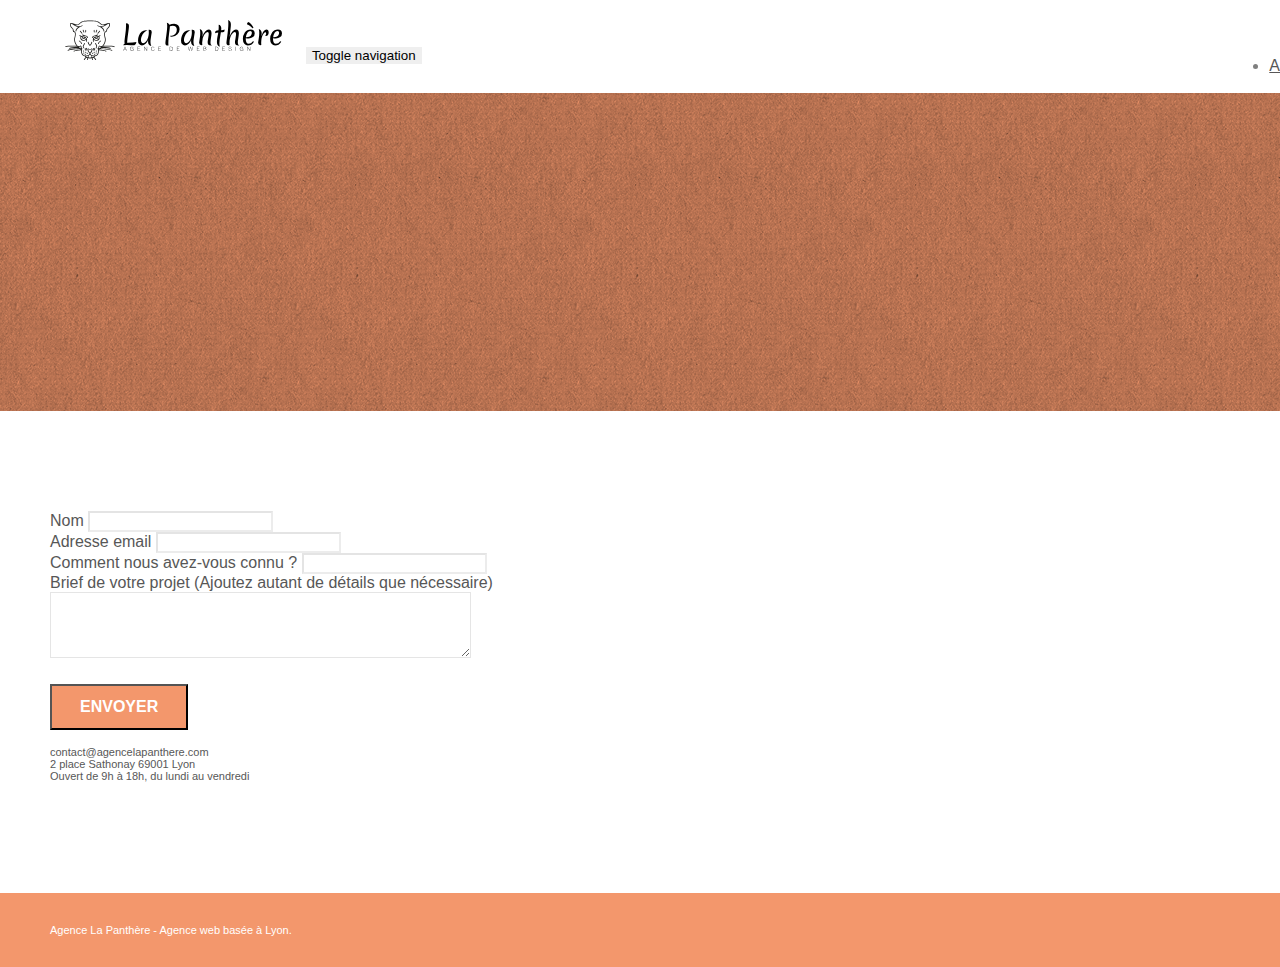
==== contact.html @ 6322ded4 "Add meta tag + update URL page "contact"" ====
<!doctype html>
<html lang="fr">
<head>
    <meta charset="utf-8">
	<meta name="robots" content="index, follow">
    <meta name="description" content="L'agence de webdesin La panthère se tient à votre écoute pour vos projets.
	N'hésitez pas à nous contacter.">
    <meta name="viewport" content="width=device-width, initial-scale=1.0, viewport-fit=cover">
    <link rel="shortcut icon" type="image/png" href="favicon.jpg">
    
	<link rel="stylesheet" type="text/css" href="./css/bootstrap.min.css">
	<link rel="stylesheet" type="text/css" href="style.css">
	<link rel="stylesheet" type="text/css" href="./css/font-awesome.min.css">
	<link rel="stylesheet" type="text/css" href="./css/et-line.min.css">
	
    
	<script src="./js/jquery-2.1.0.min.js"></script>
	<script src="./js/bootstrap.min.js"></script>
	<script src="./js/blocs.min.js"></script>
	<script src="./js/jqBootstrapValidation.js"></script>
	<script src="./js/formHandler.js"></script>

    <title>Contactez-nous</title>

    
<!-- Analytics -->
 
<!-- Analytics END -->
    
</head>

<body>
<!-- Principal conteneur -->
	<div class="page-container">
    
		<!-- Header -->
		<header class="bloc bgc-white l-bloc " id="bloc-0">

			<div class="container bloc-sm">

				<div class="navbar row">
					
					<div class="navbar-header">
						<a class="navbar-brand" href="index.html"><img src="img/agence-la-panthere-monochrome.svg" alt="atlanta web design logo" height="40" /></a>
						<button id="nav-toggle" type="button" class="ui-navbar-toggle navbar-toggle" data-toggle="collapse" data-target=".navbar-1">
							<span class="sr-only">Toggle navigation</span><span class="icon-bar"></span><span class="icon-bar"></span><span class="icon-bar"></span>
						</button>
					</div>

					<nav class="collapse navbar-collapse navbar-1 special-dropdown-nav">
						<ul class="site-navigation nav navbar-nav">
							<li>
								<a href="index.html">Accueil</a>
							</li>
							<li>
							</li>
							<li>
								<a href="contact.html">Contact</a>
							</li>
						</ul>
					</nav>

				</div>

			</div>

		</header>
		<!-- header END -->

		<!-- bloc-6 -->
		<div class="bloc bg-dots-bg bg-repeat bgc-atomic-tangerine d-bloc bloc-bg-texture texture-paper" id="bloc-6">
			<div class="container bloc-lg">
				<div class="row">
					<div class="col-sm-12">
						<h1 class="text-center hero-bloc-text tc-white">
							Parlons web design !
						</h1>
						<p class="text-center mg-lg tc-white tight-width-whitespace">
							Nous sommes ravis que vous souhaitiez collaborer avec notre agence.<br>
							Parlez-nous de votre projet en complétant le formulaire ci-dessous.
						</p>
					</div>
				</div>
			</div>
		</div>
		<!-- bloc-6 END -->

		<!-- bloc-7 -->
		<div class="bloc bgc-white l-bloc" id="bloc-7">

			<div class="container bloc-lg">
				<div class="row">
					<div class="col-sm-6">
						<form id="form_1" novalidate success-msg="Your message has been sent." fail-msg="Sorry it seems that our mail server is not responding, Sorry for the inconvenience!">
							<div class="form-group">
								<label>
									Nom
								</label>
								<input id="name" class="form-control" required />
							</div>

							<div class="form-group">
								<label>
									Adresse email
								</label>
								<input id="email" class="form-control" type="email" required />
							</div>

							<div class="form-group">
								<label>
									Comment nous avez-vous connu ?
								</label>
								<input class="form-control" type="email" required id="input_504" />
							</div>

							<div class="form-group">
								<label>
									Brief de votre projet (Ajoutez autant de détails que nécessaire)<br>
								</label><textarea id="message" class="form-control" rows="4" cols="50" required></textarea>
							</div> 

							<button class="bloc-button btn btn-lg btn-block cta-hero btn-atomic-tangerine" type="submit">
								Envoyer
							</button>
						</form>
					</div>

					<div class="col-sm-6">
						<p>
							contact@agencelapanthere.com<br>2 place Sathonay 69001 Lyon<br>Ouvert de 9h à 18h, du lundi au vendredi<br>
						</p>
					</div>

				</div>
			</div>
		</div>
		<!-- bloc-7 END -->

		<!-- ScrollToTop Button -->
		<a class="bloc-button btn btn-d scrollToTop" onclick="scrollToTarget('1')"><span class="fa fa-chevron-up"></span></a>
		<!-- ScrollToTop Button END-->


		<!-- Footer - bloc-8 -->
		<footer class="bloc bgc-atomic-tangerine d-bloc" id="bloc-8">

			<div class="container bloc-sm">
				<div class="row">

					<div class="col-sm-12">
						<p class="text-center white">
							Agence La Panthère - Agence web basée à Lyon.<br>
						</p>

						<div class="row row-no-gutters social">
							<div class="col-sm-3">
								<div class="text-center">
									<a class="social" href="index.html"><span class="fa fa-twitter icon-md"></span></a>
								</div>
							</div>

							<div class="col-sm-3">
								<div class="text-center">
									<a class="social" href="index.html"><span class="fa fa-facebook icon-md"></span></a>
								</div>
							</div>

							<div class="col-sm-3">
								<div class="text-center">
									<a class="social" href="index.html"><span class="fa fa-dribbble icon-md"></span></a>
								</div>
							</div>

							<div class="col-sm-3">
								<div class="text-center">
									<a class="social" href="index.html"><span class="fa fa-instagram icon-md"></span></a>
								</div>
							</div>
						
						</div>

					</div>

				</div>

			</div>

		</footer>
		<!-- Footer - bloc-8 END -->

	</div>
<!-- Principal conteneur END -->
</body>
</html>
---- style.css ----
body {
    margin: 0;
    padding: 0;
    background: #FFF;
    overflow-x: hidden;
    -webkit-font-smoothing: antialiased;
    -moz-osx-font-smoothing: grayscale;
}

a,
button {
    transition: all .3s ease-in-out;
    outline: none!important;
}

a:hover {
    text-decoration: none;
    cursor: pointer;
}

#page-loading-blocs-notifaction {
    position: fixed;
    top: 0;
    bottom: 0;
    width: 100%;
    z-index: 100000;
    background: #FFFFFF url("img/pageload-spinner.gif") no-repeat center center;
}

.bloc {
    width: 100%;
    clear: both;
    background: 50% 50% no-repeat;
    padding: 0 50px;
    -webkit-background-size: cover;
    -moz-background-size: cover;
    -o-background-size: cover;
    background-size: cover;
    position: relative;
}

.bloc .container {
    padding-left: 0;
    padding-right: 0;
}

.bloc-lg {
    padding: 100px 50px;
}

.bloc-md {
    padding: 50px;
}

.bloc-sm {
    padding: 20px 50px;
}

.bg-center,
.bg-l-edge,
.bg-r-edge,
.bg-t-edge,
.bg-b-edge,
.bg-tl-edge,
.bg-bl-edge,
.bg-tr-edge,
.bg-br-edge,
.bg-repeat {
    -webkit-background-size: auto!important;
    -moz-background-size: auto!important;
    -o-background-size: auto!important;
    background-size: auto!important;
}

.bg-repeat {
    background: repeat;
}

.bg-t-edge {
    background: top no-repeat;
}

.bloc-bg-texture::before {
    content: "";
    background-size: 2px 2px;
    position: absolute;
    top: 0;
    bottom: 0;
    left: 0;
    right: 0;
}

.texture-paper::before {
    background: url("img/texture-paper.png");
    background-size: 280px 280px;
}

.b-parallax {
    background-attachment: fixed;
}

.d-bloc {
    color: rgba(255, 255, 255, .7);
}

.d-bloc button:hover {
    color: rgba(255, 255, 255, .9);
}

.d-bloc .icon-round,
.d-bloc .icon-square,
.d-bloc .icon-rounded,
.d-bloc .icon-semi-rounded-a,
.d-bloc .icon-semi-rounded-b {
    border-color: rgba(255, 255, 255, .9);
}

.d-bloc .divider-h span {
    border-color: rgba(255, 255, 255, .2);
}

.d-bloc .a-btn,
.d-bloc .navbar a,
.d-bloc .navbar-brand,
.d-bloc a .icon-sm,
.d-bloc a .icon-md,
.d-bloc a .icon-lg,
.d-bloc a .icon-xl,
.d-bloc h1 a,
.d-bloc h2 a,
.d-bloc h3 a,
.d-bloc h4 a,
.d-bloc h5 a,
.d-bloc h6 a,
.d-bloc p a {
    color: rgba(255, 255, 255, .6);
}

.d-bloc .a-btn:hover,
.d-bloc .navbar a:hover,
.d-bloc .navbar-brand:hover,
.d-bloc a:hover .icon-sm,
.d-bloc a:hover .icon-md,
.d-bloc a:hover .icon-lg,
.d-bloc a:hover .icon-xl,
.d-bloc h1 a:hover,
.d-bloc h2 a:hover,
.d-bloc h3 a:hover,
.d-bloc h4 a:hover,
.d-bloc h5 a:hover,
.d-bloc h6 a:hover,
.d-bloc p a:hover {
    color: rgba(255, 255, 255, 1);
}

.d-bloc .navbar-toggle .icon-bar {
    background: rgba(255, 255, 255, 1);
}

.d-bloc .btn-wire,
.d-bloc .btn-wire:hover {
    color: rgba(255, 255, 255, 1);
    border-color: rgba(255, 255, 255, 1);
}

.d-bloc .panel {
    color: rgba(0, 0, 0, .5);
}

.d-bloc .panel button:hover {
    color: rgba(0, 0, 0, .7);
}

.d-bloc .panel icon {
    border-color: rgba(0, 0, 0, .7);
}

.d-bloc .panel .divider-h span {
    border-color: rgba(0, 0, 0, .1);
}

.d-bloc .panel .a-btn {
    color: rgba(0, 0, 0, .6);
}

.d-bloc .panel .a-btn:hover {
    color: rgba(0, 0, 0, 1);
}

.d-bloc .panel .btn-wire,
.d-bloc .panel .btn-wire:hover {
    color: rgba(0, 0, 0, .7);
    border-color: rgba(0, 0, 0, .3);
}

.d-bloc .panel,
.l-bloc {
    color: rgba(0, 0, 0, .5);
}

.d-bloc .panel button:hover,
.l-bloc button:hover {
    color: rgba(0, 0, 0, .7);
}

.l-bloc .icon-round,
.l-bloc .icon-square,
.l-bloc .icon-rounded,
.l-bloc .icon-semi-rounded-a,
.l-bloc .icon-semi-rounded-b {
    border-color: rgba(0, 0, 0, .7);
}

.d-bloc .panel .divider-h span,
.l-bloc .divider-h span {
    border-color: rgba(0, 0, 0, .1);
}

.d-bloc .panel .a-btn,
.l-bloc .a-btn,
.l-bloc .navbar a,
.l-bloc .navbar-brand,
.l-bloc a .icon-sm,
.l-bloc a .icon-md,
.l-bloc a .icon-lg,
.l-bloc a .icon-xl,
.l-bloc h1 a,
.l-bloc h2 a,
.l-bloc h3 a,
.l-bloc h4 a,
.l-bloc h5 a,
.l-bloc h6 a,
.l-bloc p a {
    color: rgba(0, 0, 0, .6);
}

.d-bloc .panel .a-btn:hover,
.l-bloc .a-btn:hover,
.l-bloc .navbar a:hover,
.l-bloc .navbar-brand:hover,
.l-bloc a:hover .icon-sm,
.l-bloc a:hover .icon-md,
.l-bloc a:hover .icon-lg,
.l-bloc a:hover .icon-xl,
.l-bloc h1 a:hover,
.l-bloc h2 a:hover,
.l-bloc h3 a:hover,
.l-bloc h4 a:hover,
.l-bloc h5 a:hover,
.l-bloc h6 a:hover,
.l-bloc p a:hover {
    color: rgba(0, 0, 0, 1);
}

.l-bloc .navbar-toggle .icon-bar {
    color: rgba(0, 0, 0, .6);
}

.d-bloc .panel .btn-wire,
.d-bloc .panel .btn-wire:hover,
.l-bloc .btn-wire,
.l-bloc .btn-wire:hover {
    color: rgba(0, 0, 0, .7);
    border-color: rgba(0, 0, 0, .3);
}

.voffset {
    margin-top: 30px;
}

.voffset-lg {
    margin-top: 80px;
}

.row-no-gutters {
    margin-right: 0;
    margin-left: 0;
}

.row.row-no-gutters > [class^="col-"],
.row.row-no-gutters > [class*=" col-"] {
    padding-right: 0;
    padding-left: 0;
}

#bloc-1-hero h1 {
    font-size: 32px;
}

.navbar {
    margin-bottom: 0;
    z-index: 1;
}

.navbar-brand {
    height: auto;
    padding: 3px 15px;
    font-size: 25px;
    font-weight: normal;
    font-weight: 600;
    line-height: 44px;
}

.navbar-brand img {
    max-height: 200px;
    margin: 0 5px 0 0;
    display: inline;
}

.navbar-brand img[src$=svg] {
    min-width: 100px;
}

.nav-center .navbar-brand img {
    margin: 0;
}

.navbar .nav {
    padding-top: 2px;
    margin-right: -16px;
    float: right;
    z-index: 1;
}

.nav > li {
    float: left;
    margin-top: 4px;
    font-size: 16px;
}

.navbar-nav .open .dropdown-menu > li > a {
    text-align: inherit;
}

.nav > li a:hover,
.nav > li a:focus {
    background: transparent;
}

.navbar-toggle {
    margin: 10px 10px 0 0;
    border: 0px;
}

.navbar-toggle:hover {
    background: transparent!important;
}

.navbar-toggle .icon-bar {
    background-color: rgba(0, 0, 0, .5);
    width: 26px;
}

.nav-invert .navbar .nav {
    float: left;
}

.nav-invert .navbar-header,
.nav-invert .navbar-brand {
    float: right;
    position: relative;
    z-index: 2;
}

@media (min-width: 768px) {
    .site-navigation {
        position: absolute;
        top: 50%;
        right: 20px;
        transform: translate(0, -50%);
        -webkit-transform: translateY(-50%);
    }
    .nav > li .dropdown-menu a,
    .nav > li .dropdown-menu a:hover {
        color: #484848;
    }
    .nav-invert .site-navigation {
        left: 0;
        right: 0;
    }
    .nav-center {
        text-align: center;
    }
    .nav-center .navbar-header {
        width: 100%;
    }
    .nav-center .navbar-header,
    .nav-center .navbar-brand,
    .nav-center .nav > li {
        float: none;
        display: inline-block;
    }
    .nav-center .site-navigation {
        position: relative;
        width: 100%;
        right: 0;
        margin-right: 0px;
        margin-top: 20px;
    }
    .nav-center.mini-nav .navbar-toggle {
        float: none;
        margin: 10px auto 0;
    }
}

.nav > li > .dropdown a {
    background: none!important;
    display: block;
    padding: 14px 15px;
}

nav .caret {
    margin: 0 5px;
}

.dropdown-menu .dropdown-menu {
    top: -8px;
    left: 100%;
}

.dropdown-menu .dropmenu-flow-right {
    top: 100%;
    left: 0;
    margin-left: -1px;
    border-top-left-radius: 0;
    border-top-right-radius: 0;
}

.dropdown-menu .dropdown span {
    border: 4px solid black;
    border-top-color: transparent;
    border-right-color: transparent;
    border-bottom-color: transparent;
    margin: 6px -5px 0 0!important;
    float: right;
}

.mg-md {
    margin-top: 10px;
    margin-bottom: 20px;
}

.mg-lg {
    margin-top: 10px;
    margin-bottom: 40px;
}

.btn {
    margin: 0 5px 5px 0;
}

.btn.pull-right {
    margin: 0 0 5px 5px;
}

.btn-d,
.btn-d:hover,
.btn-d:focus {
    color: #FFF;
    background: rgba(0, 0, 0, .3);
}

button {
    outline: none!important;
}

.btn-rd {
    border-radius: 40px;
}

.btn-clean {
    border: 1px solid rgba(0, 0, 0, .08);
    border-bottom-color: rgba(0, 0, 0, .1);
    text-shadow: 0 1px 0 rgba(0, 0, 1, .1);
    box-shadow: 0 1px 3px rgba(0, 0, 1, .25), inset 0 1px 0 0 rgba(255, 255, 255, .15);
}

.icon-md {
    font-size: 30px!important;
}

.icon-lg {
    font-size: 60px!important;
}

.sm-shadow {
    text-shadow: 0 1px 2px rgba(0, 0, 0, .3);
}

.panel-sq,
.panel-sq .panel-heading,
.panel-sq .panel-footer {
    border-radius: 0;
}

.panel-rd {
    border-radius: 30px;
}

.panel-rd .panel-heading {
    border-radius: 29px 29px 0 0;
}

.panel-rd .panel-footer {
    border-radius: 0 0 29px 29px;
}

.form-control {
    border-color: rgba(0, 0, 0, .1);
    box-shadow: none;
}

.scrollToTop {
    width: 40px;
    height: 40px;
    position: fixed;
    bottom: 20px;
    right: 20px;
    opacity: 0;
    z-index: 500;
    transition: all .3s ease-in-out;
}

.scrollToTop span {
    margin-top: 6px;
}

.showScrollTop {
    font-size: 14px;
    opacity: 1;
}

a[data-lightbox] {
    position: relative;
    display: block;
    text-align: center;
}

a[data-lightbox]:hover::before {
    content: "+";
    font-family: "HelveticaNeue-Light", "Helvetica Neue Light", "Helvetica Neue", Helvetica, Arial;
    font-size: 32px;
    width: 50px;
    height: 50px;
    margin-left: -25px;
    border-radius: 50%;
    background: rgba(0, 0, 0, .6);
    color: #FFF;
    font-weight: 100;
    z-index: 1;
    position: absolute;
    top: 50%;
    transform: translateY(-50%);
    -webkit-transform: translateY(-50%);
}

a[data-lightbox]:hover img {
    opacity: 0.6;
    -webkit-animation-fill-mode: none;
    animation-fill-mode: none;
}

#lightbox-modal {
    display: flex;
    align-items: center;
}

#lightbox-modal .modal-dialog {
    width: 90%;
    max-width: 900px;
    margin: 0 auto 0;
}

#lightbox-modal .modal-dialog img {
    max-height: 90vh;
    margin: 0 auto;
}

.lightbox-caption {
    padding: 20px;
    color: #FFF;
    background: rgba(0, 0, 0, .5);
    position: absolute;
    left: 15px;
    right: 15px;
    bottom: 5px;
}

.close-lightbox {
    color: #FFF;
    font-size: 30px;
    position: absolute;
    top: 20px;
    right: 20px;
    z-index: 20;
    background: rgba(0, 0, 0, .5);
    border: none;
    line-height: 30px;
    padding: 0 9px 5px;
    opacity: 0.3;
}

.close-lightbox:hover,
.next-lightbox:hover,
.prev-lightbox:hover {
    opacity: 1.0;
    color: #FFF;
}

.next-lightbox,
.prev-lightbox {
    font-size: 20px;
    color: rgba(255, 255, 255, .9);
    background: rgba(0, 0, 0, .5);
    transition: all .2s ease-in-out;
    position: absolute;
    top: 45%;
    z-index: 1;
    opacity: 0.4;
}

.next-lightbox {
    padding: 6px 8px 1px 13px;
    right: 25px;
}

.prev-lightbox {
    padding: 6px 13px 1px 10px;
    left: 25px;
}

.snapshot-lb .modal-body {
    padding-bottom: 45px;
}

.snapshot-lb .lightbox-caption {
    padding: 0;
    color: rgba(0, 0, 0, .5);
    background: none;
}

h1,
h2,
h3,
h4,
h5,
h6,
p,
label,
.btn,
a {
    font-family: "helvetica";
    font-weight: 400;
    color: #575757!important;
}

.container {
    max-width: 1000px;
}

.hero-bloc-text {
    font-size: 38px;
}

.hero-bloc-text-sub {
    font-size: 36px;
}

.statement-bloc-text {
    line-height: 26px;
    font-style: italic;
    font-size: 20px;
    text-align: center;
    font-weight: lighter;
    max-width: 520px;
    margin: auto auto auto auto;
}

p {
    font-size: 11px;
}

.tight-width-whitespace {
    max-width: 600px;
    margin: auto auto auto auto;
}

.h1 {
    font-size: 20px;
    font-family: "Open Sans";
}

.cta-hero {
    margin-top: 22px;
    color: #FFFFFF!important;
    text-transform: uppercase;
    padding: 12px 28px 12px 28px;
    font-size: 16px;
    font-weight: 700;
}

.social {
    max-width: 400px;
    margin: auto auto auto auto;
}

h2 {
    font-size: 22px;
    line-height: 1.4em;
}

h3 {
    font-size: 15px;
    text-transform: uppercase;
    font-weight: 700;
    color: #333333!important;
}

.med-width-whitespace {
    max-width: 800px;
    margin: auto auto auto auto;
    box-shadow: 0px 0px 0px #000000;
}

h1 {
    color: #333333!important;
}

h4 {
    color: #333333!important;
}

.icons {
    margin-bottom: 14px;
    margin-top: 24px;
}

.white {
    color: #FFFFFF!important;
}

.portfolio-thumb {
    margin-bottom: 24px;
}

.portfolio-row {
    margin-bottom: 44px;
    margin-top: 50px;
}

.avatar {
    box-shadow: 0px 4px 9px rgba(0, 0, 0, 0.3);
}

.black-background {
    background-color: rgba(165, 147, 99, 0.7);
    padding: 40px 40px 40px 40px;
}

.bold-link {
    font-weight: 900;
    text-decoration: underline!important;
}

.bgc-white {
    background-color: #FFFFFF;
}

.bgc-dark-slate-blue {
    background-color: #364577;
}

.bgc-atomic-tangerine {
    background-color: #F3976C;
}

.tc-white {
    color: #F3976C!important;
}

.btn-atomic-tangerine {
    background: #F3976C;
    color: #FFFFFF!important;
}

.btn-atomic-tangerine:hover {
    background: #c27956!important;
    color: #FFFFFF!important;
}

.ltc-white {
    color: #FFFFFF!important;
}

.ltc-white:hover {
    color: #cccccc!important;
}

.ltc-atomic-tangerine {
    color: #F3976C!important;
}

.ltc-atomic-tangerine:hover {
    color: #c27956!important;
}

.icon-dark-slate-blue {
    color: #364577!important;
    border-color: #364577!important;
}

.bg-dots-bg {
    background-image: url("img/dots-bg.png");
}

.bg-lines-h2-bg {
    background-image: url("img/lines-h2-bg.png");
}

.bg-banniere {
    background-image: url("img/agence-la-panthere.jpg");
}

.bg-presentation {
    background-image: url("img/image-de-presentation.bmp");
}

@media (max-width: 1024px) {
    .bloc {
        padding-left: 20px;
        padding-right: 20px;
    }
    .bloc.full-width-bloc,
    .bloc-tile-2.full-width-bloc .container,
    .bloc-tile-3.full-width-bloc .container,
    .bloc-tile-4.full-width-bloc .container {
        padding-left: 0;
        padding-right: 0;
    }
}

@media (max-width: 992px) and (min-width: 768px) {
    .navbar .nav {
        max-width: 80%
    }
    .nav-center.navbar .nav {
        max-width: 100%
    }
}

@media only screen and (min-device-width: 768px) and (max-device-width: 1024px) and (orientation: landscape) {
    .b-parallax {
        background-attachment: scroll;
    }
}

@media only screen and (min-device-width: 1024px) and (max-device-width: 1366px) and (-webkit-min-device-pixel-ratio: 1.5) {
    .b-parallax {
        background-attachment: scroll;
    }
}

@media (max-width: 991px) {
    .container {
        width: 100%;
    }
    .b-parallax {
        background-attachment: scroll;
    }
    .page-container,
    #hero-bloc {
        overflow-x: hidden;
        position: relative;
    }
    .bloc {
        padding-left: constant(safe-area-inset-left);
        padding-right: constant(safe-area-inset-right);
    }
    .bloc-group,
    .bloc-group .bloc {
        display: block;
        width: 100%;
    }
    .bloc-fill-screen .fill-bloc-top-edge,
    .bloc-fill-screen .fill-bloc-bottom-edge {
        padding: 0 20px;
        padding-left: constant(safe-area-inset-left);
        padding-right: constant(safe-area-inset-right);
    }
}

@media (max-width: 767px) {
    .page-container {
        overflow-x: hidden;
        position: relative;
    }
    h1,
    h2,
    h3,
    h4,
    h5,
    h6,
    p,
    #disqus_thread {
        padding-left: 10px!important;
        padding-right: 10px!important;
    }
    .b-parallax {
        background-attachment: scroll;
    }
    .navbar .nav {
        padding-top: 0;
        border-top: 1px solid rgba(0, 0, 0, .2);
        float: none!important;
    }
    .navbar.row {
        margin-left: 0;
        margin-right: 0;
    }
    .site-navigation {
        position: inherit;
        transform: none;
        -webkit-transform: none;
        -ms-transform: none;
    }
    .nav > li {
        margin-top: 0;
        border-bottom: 1px solid rgba(0, 0, 0, .1);
        background: rgba(0, 0, 0, .05);
        text-align: left;
        padding-left: 15px;
        width: 100%;
    }
    .nav > li:hover {
        background: rgba(0, 0, 0, .08);
    }
    .dropdown .dropdown a .caret {
        float: none;
        margin: 5px 0 0 10px!important;
        border: 4px solid black;
        border-bottom-color: transparent;
        border-right-color: transparent;
        border-left-color: transparent;
    }
    #hero-bloc .navbar .nav {
        background: rgba(0, 0, 0, .8);
    }
    #hero-bloc .navbar .nav a {
        color: rgba(255, 255, 255, .6);
    }
    .hero {
        padding: 50px 0;
    }
    .hero-nav {
        left: -1px;
        right: -1px;
    }
    .navbar-collapse {
        padding: 0;
        overflow-x: hidden;
        -webkit-box-shadow: none;
        box-shadow: none;
    }
    .navbar-brand img {
        max-height: 40px;
        width: auto;
    }
    .nav-invert .navbar-header {
        float: none;
        width: 100%;
    }
    .nav-invert .navbar-toggle {
        float: left;
        margin-left: 10px;
    }
    .bloc {
        padding-left: 0;
        padding-right: 0;
    }
    .bloc-xxl,
    .bloc-xl,
    .bloc-lg {
        padding: 40px 0;
    }
    .bloc-sm,
    .bloc-md {
        padding-left: 0;
        padding-right: 0;
    }
    .bloc-tile-2 .container,
    .bloc-tile-3 .container,
    .bloc-tile-4 .container,
    .bloc-fill-screen .fill-bloc-top-edge,
    .bloc-fill-screen .fill-bloc-bottom-edge {
        padding-left: 0;
        padding-right: 0;
    }
    .a-block {
        padding: 0 10px;
    }
    .btn-dwn {
        display: none;
    }
    .voffset {
        margin-top: 5px;
    }
    .voffset-md {
        margin-top: 20px;
    }
    .voffset-lg {
        margin-top: 30px;
    }
    form {
        padding: 5px;
    }
    .close-lightbox {
        display: inline-block;
    }
    .blocsapp-device-iphone5 {
        background-size: 216px 425px;
        padding-top: 60px;
        width: 216px;
        height: 425px;
    }
    .blocsapp-device-iphone5 img {
        width: 180px;
        height: 320px;
    }
}

@media (max-width: 400px) {
    .bloc {
        padding-left: 0;
        padding-right: 0;
    }
}

@media (max-width: 767px) {
    .bloc-mob-center-text {
        text-align: center;
    }
}
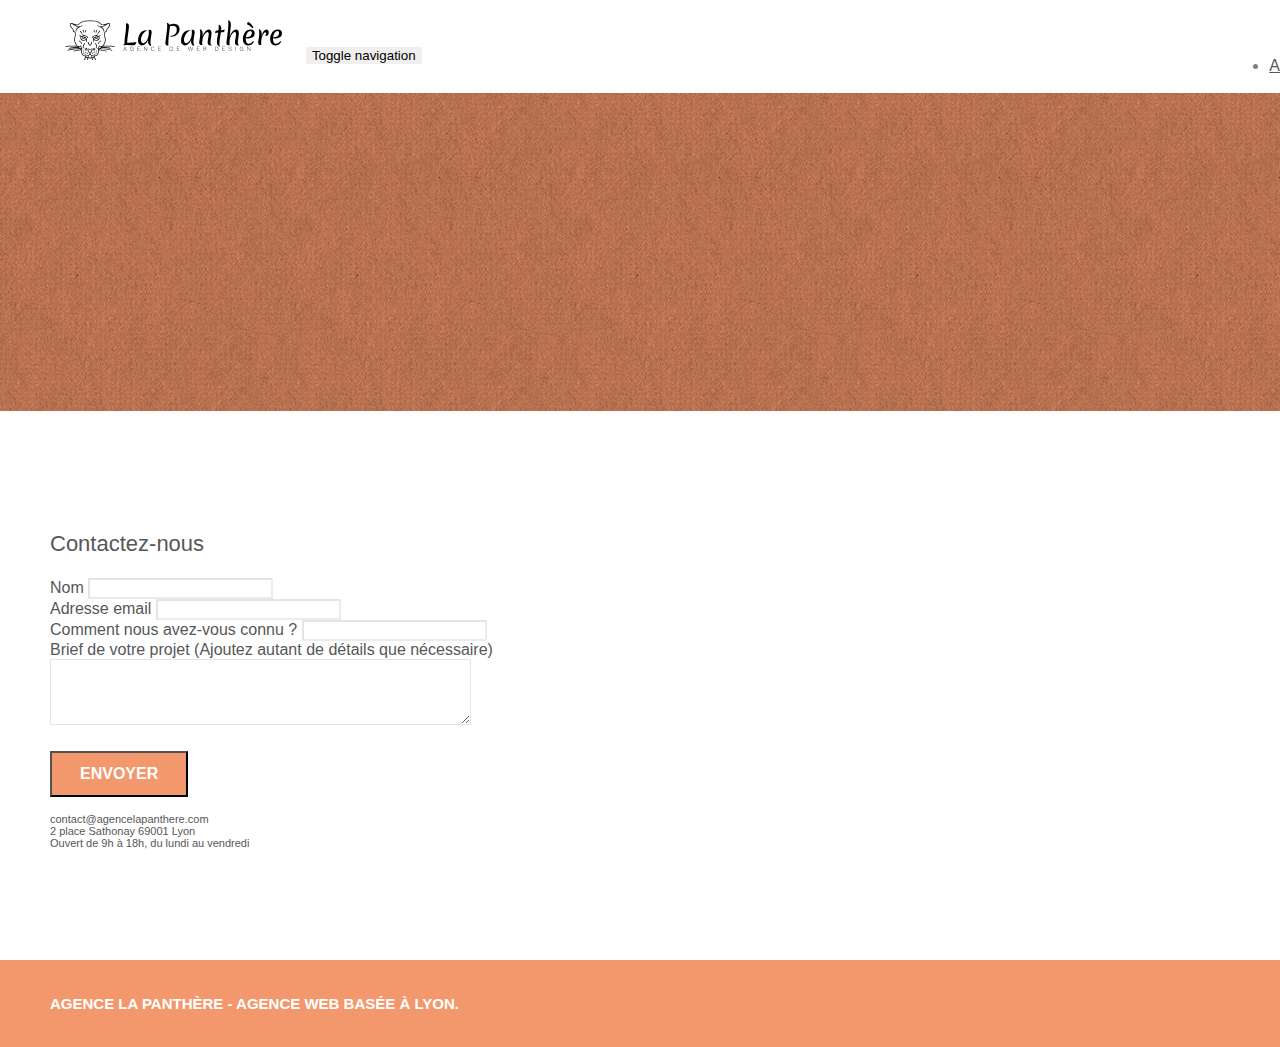
==== commit 98a4bde6: "update heading structure & content" ====
--- a/contact.html
+++ b/contact.html
@@ -20,7 +20,7 @@
 	<script src="./js/jqBootstrapValidation.js"></script>
 	<script src="./js/formHandler.js"></script>
 
-    <title>Contactez-nous</title>
+    <title>Agence La Panthère: contactez-nous</title>
 
     
 <!-- Analytics -->
@@ -91,6 +91,7 @@
 			<div class="container bloc-lg">
 				<div class="row">
 					<div class="col-sm-6">
+						<h2> Contactez-nous</h2>
 						<form id="form_1" novalidate success-msg="Your message has been sent." fail-msg="Sorry it seems that our mail server is not responding, Sorry for the inconvenience!">
 							<div class="form-group">
 								<label>
@@ -148,9 +149,9 @@
 				<div class="row">
 
 					<div class="col-sm-12">
-						<p class="text-center white">
+						<h3 class="text-center white">
 							Agence La Panthère - Agence web basée à Lyon.<br>
-						</p>
+						</h3>
 
 						<div class="row row-no-gutters social">
 							<div class="col-sm-3">
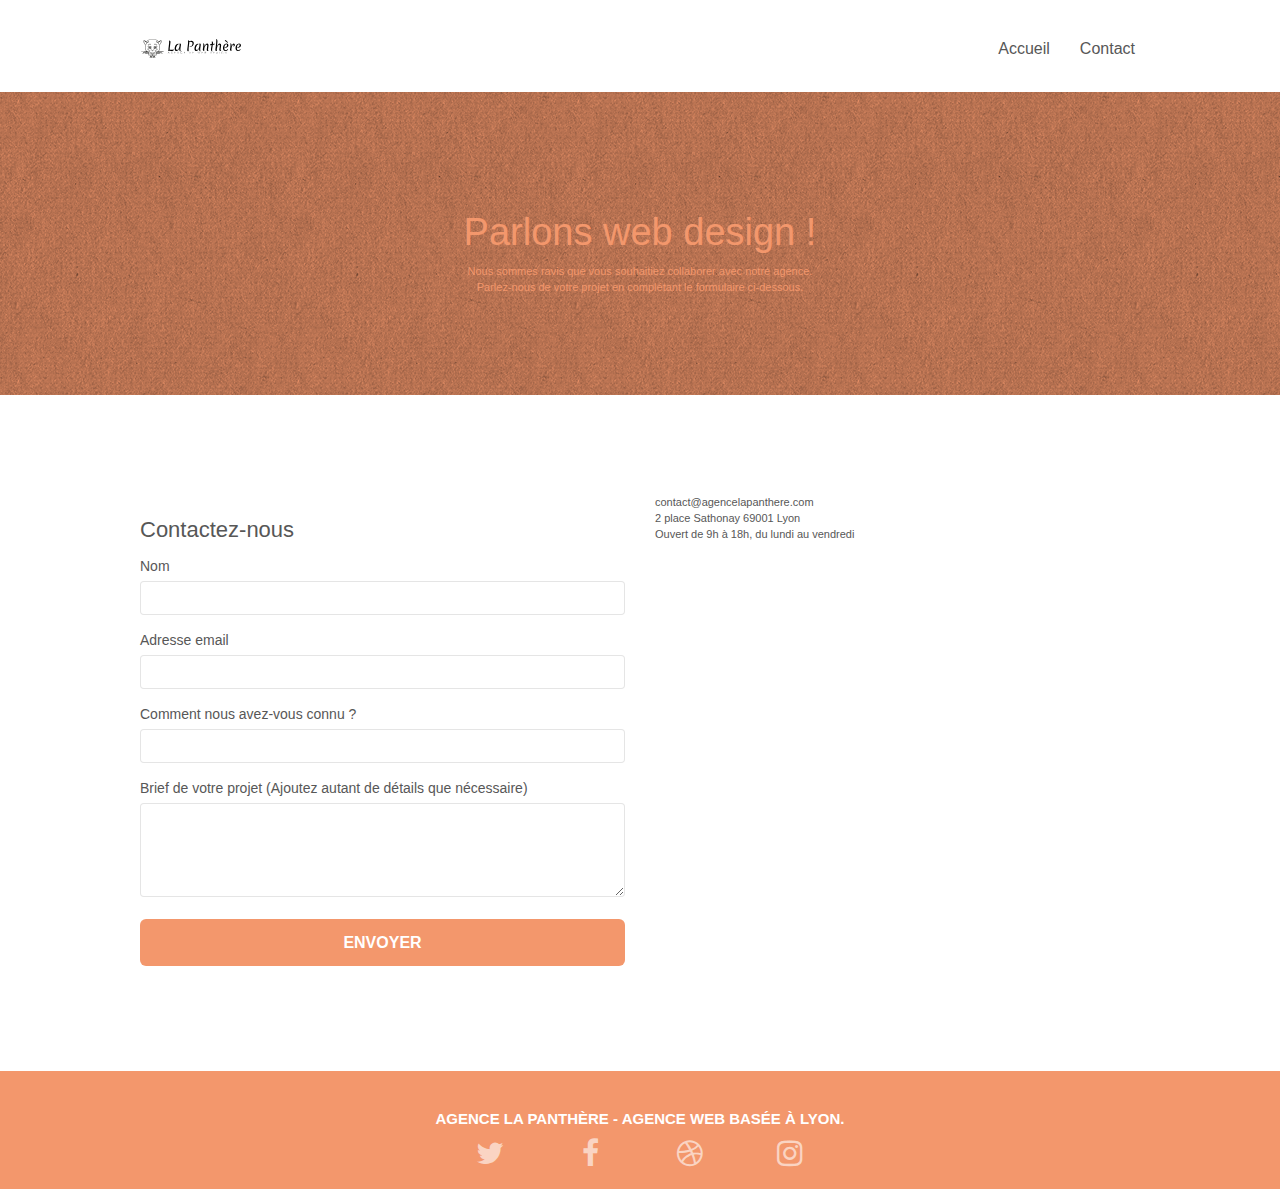
==== commit 225f2292: "uptade alt img + create blockquote" ====
--- a/contact.html
+++ b/contact.html
@@ -8,10 +8,10 @@
     <meta name="viewport" content="width=device-width, initial-scale=1.0, viewport-fit=cover">
     <link rel="shortcut icon" type="image/png" href="favicon.jpg">
     
-	<link rel="stylesheet" type="text/css" href="./css/bootstrap.min.css">
+	<link rel="stylesheet" type="text/css" href="./css/bootstrap.css">
 	<link rel="stylesheet" type="text/css" href="style.css">
-	<link rel="stylesheet" type="text/css" href="./css/font-awesome.min.css">
-	<link rel="stylesheet" type="text/css" href="./css/et-line.min.css">
+	<link rel="stylesheet" type="text/css" href="./css/font-awesome.css">
+	<link rel="stylesheet" type="text/css" href="./css/et-line.css">
 	
     
 	<script src="./js/jquery-2.1.0.min.js"></script>
@@ -41,7 +41,7 @@
 				<div class="navbar row">
 					
 					<div class="navbar-header">
-						<a class="navbar-brand" href="index.html"><img src="img/agence-la-panthere-monochrome.svg" alt="atlanta web design logo" height="40" /></a>
+						<a class="navbar-brand" href="index.html"><img src="img/agence-la-panthere-monochrome.svg" alt="Logo de l'agence de webdesign La Panthère"/></a>
 						<button id="nav-toggle" type="button" class="ui-navbar-toggle navbar-toggle" data-toggle="collapse" data-target=".navbar-1">
 							<span class="sr-only">Toggle navigation</span><span class="icon-bar"></span><span class="icon-bar"></span><span class="icon-bar"></span>
 						</button>
--- a/css/et-line.css
+++ b/css/et-line.css
@@ -0,0 +1,519 @@
+@font-face {
+    font-family: et-line;
+    src: url(../fonts/et-line.eot);
+    src: url(../fonts/et-line.eot?#iefix) format('embedded-opentype'), url(../fonts/et-line.woff) format('woff'), url(../fonts/et-line.ttf) format('truetype'), url(../fonts/et-line.svg#et-line) format('svg');
+    font-weight: 400;
+    font-style: normal
+}
+
+.et-icon-adjustments,
+.et-icon-alarmclock,
+.et-icon-anchor,
+.et-icon-aperture,
+.et-icon-attachment,
+.et-icon-bargraph,
+.et-icon-basket,
+.et-icon-beaker,
+.et-icon-bike,
+.et-icon-book-open,
+.et-icon-briefcase,
+.et-icon-browser,
+.et-icon-calendar,
+.et-icon-camera,
+.et-icon-caution,
+.et-icon-chat,
+.et-icon-circle-compass,
+.et-icon-clipboard,
+.et-icon-clock,
+.et-icon-cloud,
+.et-icon-compass,
+.et-icon-desktop,
+.et-icon-dial,
+.et-icon-document,
+.et-icon-documents,
+.et-icon-download,
+.et-icon-dribbble,
+.et-icon-edit,
+.et-icon-envelope,
+.et-icon-expand,
+.et-icon-facebook,
+.et-icon-flag,
+.et-icon-focus,
+.et-icon-gears,
+.et-icon-genius,
+.et-icon-gift,
+.et-icon-global,
+.et-icon-globe,
+.et-icon-googleplus,
+.et-icon-grid,
+.et-icon-happy,
+.et-icon-hazardous,
+.et-icon-heart,
+.et-icon-hotairballoon,
+.et-icon-hourglass,
+.et-icon-key,
+.et-icon-laptop,
+.et-icon-layers,
+.et-icon-lifesaver,
+.et-icon-lightbulb,
+.et-icon-linegraph,
+.et-icon-linkedin,
+.et-icon-lock,
+.et-icon-magnifying-glass,
+.et-icon-map,
+.et-icon-map-pin,
+.et-icon-megaphone,
+.et-icon-mic,
+.et-icon-mobile,
+.et-icon-newspaper,
+.et-icon-notebook,
+.et-icon-paintbrush,
+.et-icon-paperclip,
+.et-icon-pencil,
+.et-icon-phone,
+.et-icon-picture,
+.et-icon-pictures,
+.et-icon-piechart,
+.et-icon-presentation,
+.et-icon-pricetags,
+.et-icon-printer,
+.et-icon-profile-female,
+.et-icon-profile-male,
+.et-icon-puzzle,
+.et-icon-quote,
+.et-icon-recycle,
+.et-icon-refresh,
+.et-icon-ribbon,
+.et-icon-rss,
+.et-icon-sad,
+.et-icon-scissors,
+.et-icon-scope,
+.et-icon-search,
+.et-icon-shield,
+.et-icon-speedometer,
+.et-icon-strategy,
+.et-icon-streetsign,
+.et-icon-tablet,
+.et-icon-target,
+.et-icon-telescope,
+.et-icon-toolbox,
+.et-icon-tools,
+.et-icon-tools-2,
+.et-icon-trophy,
+.et-icon-tumblr,
+.et-icon-twitter,
+.et-icon-upload,
+.et-icon-video,
+.et-icon-wallet,
+.et-icon-wine {
+    font-family: et-line;
+    speak: none;
+    font-style: normal;
+    font-weight: 400;
+    font-variant: normal;
+    text-transform: none;
+    line-height: 1;
+    -webkit-font-smoothing: antialiased;
+    -moz-osx-font-smoothing: grayscale;
+    display: inline-block
+}
+
+.et-icon-mobile:before {
+    content: "\e000"
+}
+
+.et-icon-laptop:before {
+    content: "\e001"
+}
+
+.et-icon-desktop:before {
+    content: "\e002"
+}
+
+.et-icon-tablet:before {
+    content: "\e003"
+}
+
+.et-icon-phone:before {
+    content: "\e004"
+}
+
+.et-icon-document:before {
+    content: "\e005"
+}
+
+.et-icon-documents:before {
+    content: "\e006"
+}
+
+.et-icon-search:before {
+    content: "\e007"
+}
+
+.et-icon-clipboard:before {
+    content: "\e008"
+}
+
+.et-icon-newspaper:before {
+    content: "\e009"
+}
+
+.et-icon-notebook:before {
+    content: "\e00a"
+}
+
+.et-icon-book-open:before {
+    content: "\e00b"
+}
+
+.et-icon-browser:before {
+    content: "\e00c"
+}
+
+.et-icon-calendar:before {
+    content: "\e00d"
+}
+
+.et-icon-presentation:before {
+    content: "\e00e"
+}
+
+.et-icon-picture:before {
+    content: "\e00f"
+}
+
+.et-icon-pictures:before {
+    content: "\e010"
+}
+
+.et-icon-video:before {
+    content: "\e011"
+}
+
+.et-icon-camera:before {
+    content: "\e012"
+}
+
+.et-icon-printer:before {
+    content: "\e013"
+}
+
+.et-icon-toolbox:before {
+    content: "\e014"
+}
+
+.et-icon-briefcase:before {
+    content: "\e015"
+}
+
+.et-icon-wallet:before {
+    content: "\e016"
+}
+
+.et-icon-gift:before {
+    content: "\e017"
+}
+
+.et-icon-bargraph:before {
+    content: "\e018"
+}
+
+.et-icon-grid:before {
+    content: "\e019"
+}
+
+.et-icon-expand:before {
+    content: "\e01a"
+}
+
+.et-icon-focus:before {
+    content: "\e01b"
+}
+
+.et-icon-edit:before {
+    content: "\e01c"
+}
+
+.et-icon-adjustments:before {
+    content: "\e01d"
+}
+
+.et-icon-ribbon:before {
+    content: "\e01e"
+}
+
+.et-icon-hourglass:before {
+    content: "\e01f"
+}
+
+.et-icon-lock:before {
+    content: "\e020"
+}
+
+.et-icon-megaphone:before {
+    content: "\e021"
+}
+
+.et-icon-shield:before {
+    content: "\e022"
+}
+
+.et-icon-trophy:before {
+    content: "\e023"
+}
+
+.et-icon-flag:before {
+    content: "\e024"
+}
+
+.et-icon-map:before {
+    content: "\e025"
+}
+
+.et-icon-puzzle:before {
+    content: "\e026"
+}
+
+.et-icon-basket:before {
+    content: "\e027"
+}
+
+.et-icon-envelope:before {
+    content: "\e028"
+}
+
+.et-icon-streetsign:before {
+    content: "\e029"
+}
+
+.et-icon-telescope:before {
+    content: "\e02a"
+}
+
+.et-icon-gears:before {
+    content: "\e02b"
+}
+
+.et-icon-key:before {
+    content: "\e02c"
+}
+
+.et-icon-paperclip:before {
+    content: "\e02d"
+}
+
+.et-icon-attachment:before {
+    content: "\e02e"
+}
+
+.et-icon-pricetags:before {
+    content: "\e02f"
+}
+
+.et-icon-lightbulb:before {
+    content: "\e030"
+}
+
+.et-icon-layers:before {
+    content: "\e031"
+}
+
+.et-icon-pencil:before {
+    content: "\e032"
+}
+
+.et-icon-tools:before {
+    content: "\e033"
+}
+
+.et-icon-tools-2:before {
+    content: "\e034"
+}
+
+.et-icon-scissors:before {
+    content: "\e035"
+}
+
+.et-icon-paintbrush:before {
+    content: "\e036"
+}
+
+.et-icon-magnifying-glass:before {
+    content: "\e037"
+}
+
+.et-icon-circle-compass:before {
+    content: "\e038"
+}
+
+.et-icon-linegraph:before {
+    content: "\e039"
+}
+
+.et-icon-mic:before {
+    content: "\e03a"
+}
+
+.et-icon-strategy:before {
+    content: "\e03b"
+}
+
+.et-icon-beaker:before {
+    content: "\e03c"
+}
+
+.et-icon-caution:before {
+    content: "\e03d"
+}
+
+.et-icon-recycle:before {
+    content: "\e03e"
+}
+
+.et-icon-anchor:before {
+    content: "\e03f"
+}
+
+.et-icon-profile-male:before {
+    content: "\e040"
+}
+
+.et-icon-profile-female:before {
+    content: "\e041"
+}
+
+.et-icon-bike:before {
+    content: "\e042"
+}
+
+.et-icon-wine:before {
+    content: "\e043"
+}
+
+.et-icon-hotairballoon:before {
+    content: "\e044"
+}
+
+.et-icon-globe:before {
+    content: "\e045"
+}
+
+.et-icon-genius:before {
+    content: "\e046"
+}
+
+.et-icon-map-pin:before {
+    content: "\e047"
+}
+
+.et-icon-dial:before {
+    content: "\e048"
+}
+
+.et-icon-chat:before {
+    content: "\e049"
+}
+
+.et-icon-heart:before {
+    content: "\e04a"
+}
+
+.et-icon-cloud:before {
+    content: "\e04b"
+}
+
+.et-icon-upload:before {
+    content: "\e04c"
+}
+
+.et-icon-download:before {
+    content: "\e04d"
+}
+
+.et-icon-target:before {
+    content: "\e04e"
+}
+
+.et-icon-hazardous:before {
+    content: "\e04f"
+}
+
+.et-icon-piechart:before {
+    content: "\e050"
+}
+
+.et-icon-speedometer:before {
+    content: "\e051"
+}
+
+.et-icon-global:before {
+    content: "\e052"
+}
+
+.et-icon-compass:before {
+    content: "\e053"
+}
+
+.et-icon-lifesaver:before {
+    content: "\e054"
+}
+
+.et-icon-clock:before {
+    content: "\e055"
+}
+
+.et-icon-aperture:before {
+    content: "\e056"
+}
+
+.et-icon-quote:before {
+    content: "\e057"
+}
+
+.et-icon-scope:before {
+    content: "\e058"
+}
+
+.et-icon-alarmclock:before {
+    content: "\e059"
+}
+
+.et-icon-refresh:before {
+    content: "\e05a"
+}
+
+.et-icon-happy:before {
+    content: "\e05b"
+}
+
+.et-icon-sad:before {
+    content: "\e05c"
+}
+
+.et-icon-facebook:before {
+    content: "\e05d"
+}
+
+.et-icon-twitter:before {
+    content: "\e05e"
+}
+
+.et-icon-googleplus:before {
+    content: "\e05f"
+}
+
+.et-icon-rss:before {
+    content: "\e060"
+}
+
+.et-icon-tumblr:before {
+    content: "\e061"
+}
+
+.et-icon-linkedin:before {
+    content: "\e062"
+}
+
+.et-icon-dribbble:before {
+    content: "\e063"
+}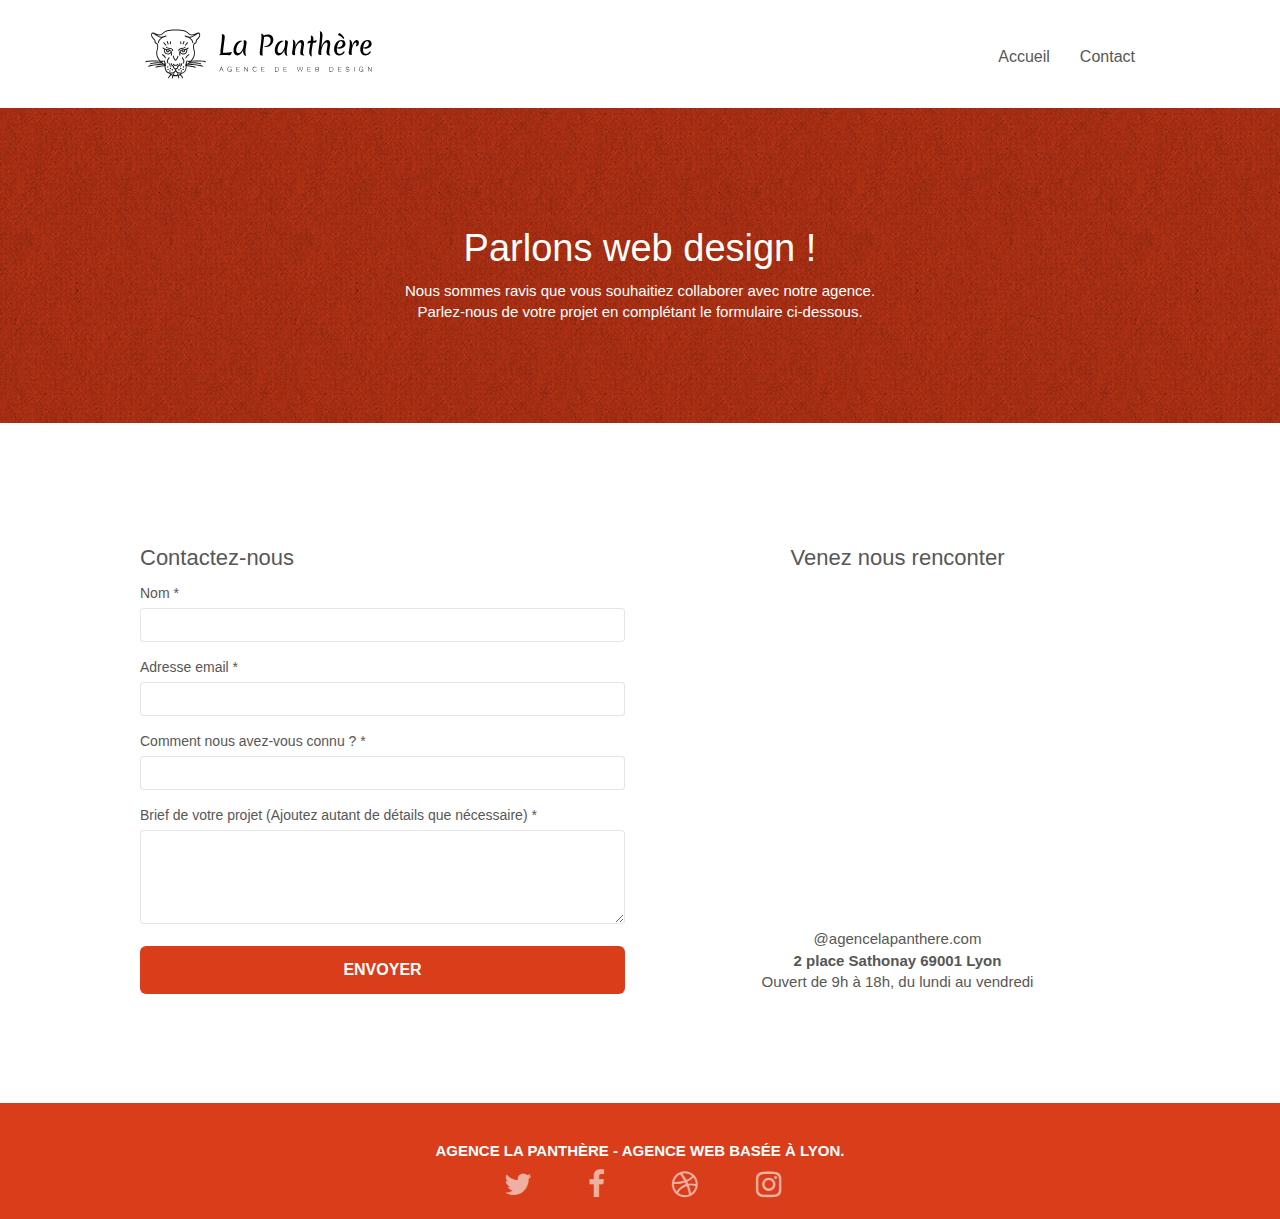
==== commit 7fb23a34: "work on accessibility & performance" ====
--- a/contact.html
+++ b/contact.html
@@ -8,18 +8,21 @@
     <meta name="viewport" content="width=device-width, initial-scale=1.0, viewport-fit=cover">
     <link rel="shortcut icon" type="image/png" href="favicon.jpg">
     
+	<!-- Lien css actualisé car non fonctionnel avant -->
 	<link rel="stylesheet" type="text/css" href="./css/bootstrap.css">
-	<link rel="stylesheet" type="text/css" href="style.css">
 	<link rel="stylesheet" type="text/css" href="./css/font-awesome.css">
 	<link rel="stylesheet" type="text/css" href="./css/et-line.css">
+	<link rel="stylesheet" type="text/css" href="style.css">
 	
-    
-	<script src="./js/jquery-2.1.0.min.js"></script>
-	<script src="./js/bootstrap.min.js"></script>
-	<script src="./js/blocs.min.js"></script>
-	<script src="./js/jqBootstrapValidation.js"></script>
-	<script src="./js/formHandler.js"></script>
-
+	
+    
+	<script src="./js/jsquery-2.1.0-min.js" defer ></script>
+	<script src="./js/bootstrap-min.js" defer></script>
+	<script src="./js/bloc-min.js" defer></script>
+	<script src="./js/jsBootstrapValidation-min.js" defer ></script>
+	<script src="./js/formHandler.js" defer ></script>
+
+	<!-- Modification du title-->
     <title>Agence La Panthère: contactez-nous</title>
 
     
@@ -41,7 +44,7 @@
 				<div class="navbar row">
 					
 					<div class="navbar-header">
-						<a class="navbar-brand" href="index.html"><img src="img/agence-la-panthere-monochrome.svg" alt="Logo de l'agence de webdesign La Panthère"/></a>
+						<a class="navbar-brand" href="index.html"><img src="img/agence-la-panthere.svg" alt="Logo de l'agence de webdesign La Panthère"/></a>
 						<button id="nav-toggle" type="button" class="ui-navbar-toggle navbar-toggle" data-toggle="collapse" data-target=".navbar-1">
 							<span class="sr-only">Toggle navigation</span><span class="icon-bar"></span><span class="icon-bar"></span><span class="icon-bar"></span>
 						</button>
@@ -91,32 +94,33 @@
 			<div class="container bloc-lg">
 				<div class="row">
 					<div class="col-sm-6">
+						<!-- Ajout H2 -->
 						<h2> Contactez-nous</h2>
 						<form id="form_1" novalidate success-msg="Your message has been sent." fail-msg="Sorry it seems that our mail server is not responding, Sorry for the inconvenience!">
 							<div class="form-group">
-								<label>
+								<label for="name">
 									Nom
 								</label>
 								<input id="name" class="form-control" required />
 							</div>
 
 							<div class="form-group">
-								<label>
+								<label for="email">
 									Adresse email
 								</label>
 								<input id="email" class="form-control" type="email" required />
 							</div>
 
 							<div class="form-group">
-								<label>
+								<label for="input_504">
 									Comment nous avez-vous connu ?
 								</label>
 								<input class="form-control" type="email" required id="input_504" />
 							</div>
 
 							<div class="form-group">
-								<label>
-									Brief de votre projet (Ajoutez autant de détails que nécessaire)<br>
+								<label for="message">
+									Brief de votre projet (Ajoutez autant de détails que nécessaire)
 								</label><textarea id="message" class="form-control" rows="4" cols="50" required></textarea>
 							</div> 
 
@@ -126,9 +130,11 @@
 						</form>
 					</div>
 
-					<div class="col-sm-6">
+					<div class="col-sm-6 location">
+						<h2> Venez nous renconter</h2> <!--Ajout d'un titre + iframe google maps (augmenter le SEO local)-->
+						<iframe aria-label="carte google localisant l'agence La panthère" src="https://www.google.com/maps/embed?pb=!1m18!1m12!1m3!1d2783.0829506555488!2d4.827978615473473!3d45.76952782103914!2m3!1f0!2f0!3f0!3m2!1i1024!2i768!4f13.1!3m3!1m2!1s0x47f4eb020f3664e9%3A0x13e3d71752922c1f!2s2%20Pl.%20Sathonay%2C%2069001%20Lyon!5e0!3m2!1sfr!2sfr!4v1652087418445!5m2!1sfr!2sfr" width="600" height="450" style="border:0;" allowfullscreen="" loading="lazy" referrerpolicy="no-referrer-when-downgrade"></iframe>
 						<p>
-							contact@agencelapanthere.com<br>2 place Sathonay 69001 Lyon<br>Ouvert de 9h à 18h, du lundi au vendredi<br>
+							@agencelapanthere.com<br><strong>2 place Sathonay 69001 Lyon</strong><br>Ouvert de 9h à 18h, du lundi au vendredi<br>
 						</p>
 					</div>
 
@@ -149,6 +155,7 @@
 				<div class="row">
 
 					<div class="col-sm-12">
+						<!-- Ajout H3 -->
 						<h3 class="text-center white">
 							Agence La Panthère - Agence web basée à Lyon.<br>
 						</h3>
